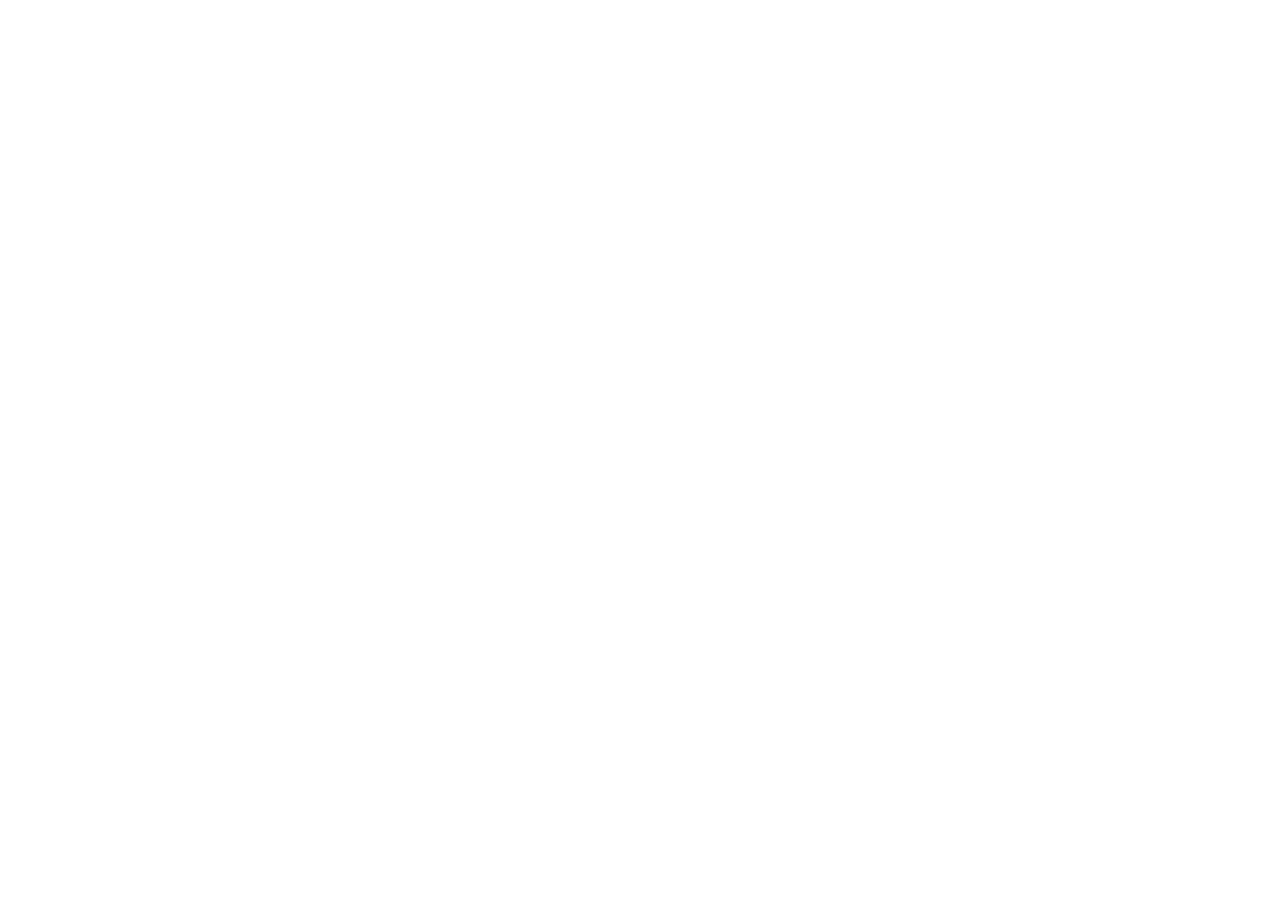
==== login.html @ 6a569959 "init project" ====
<!DOCTYPE html>
<html lang="en">
<head>
    <meta charset="UTF-8">
    <meta http-equiv="X-UA-Compatible" content="IE=edge">
    <meta name="viewport" content="width=device-width, initial-scale=1.0">
    <title>Document</title>
</head>
<body>
    
</body>
</html>
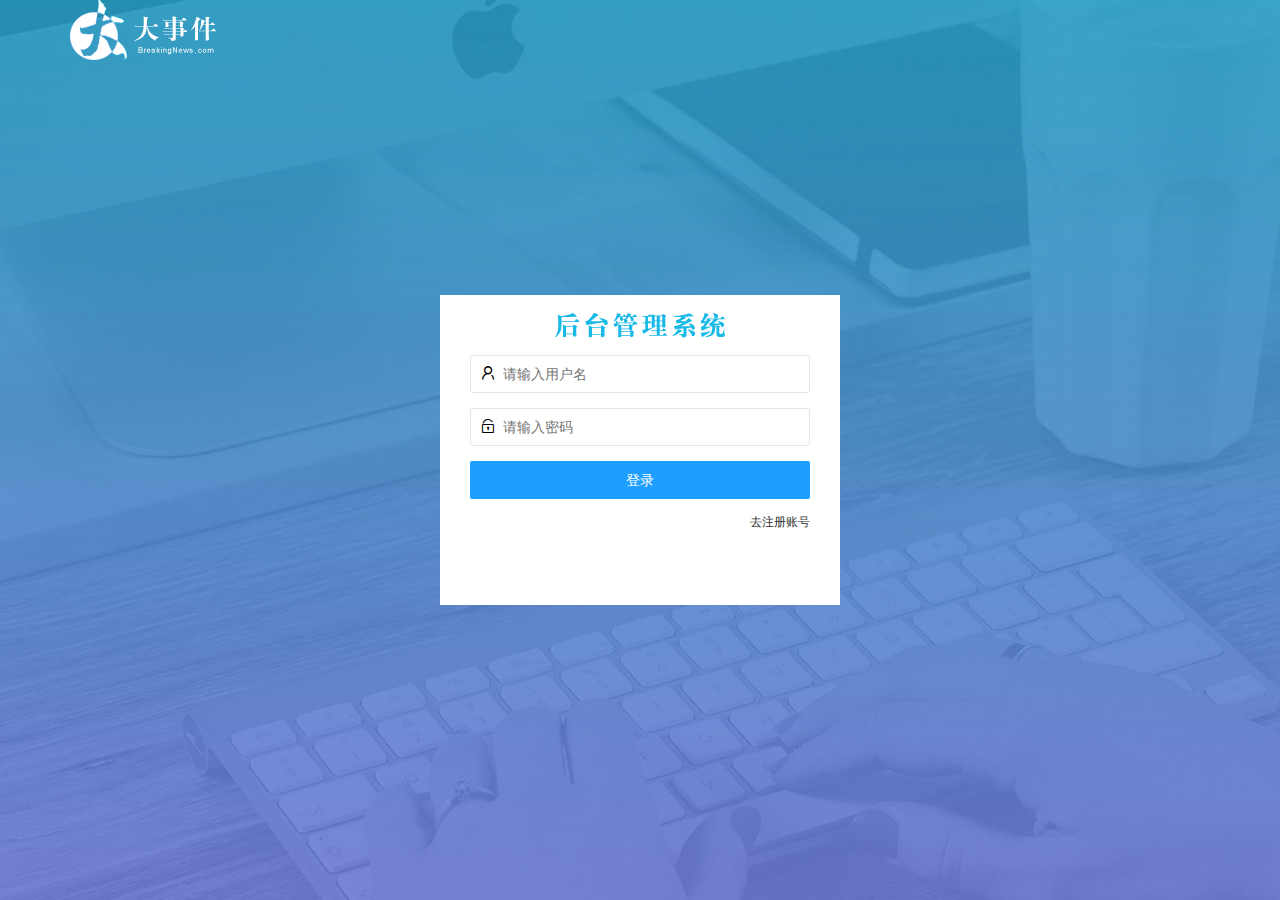
==== commit 4921463f: "完成了登录和注册功能的开发" ====
--- a/login.html
+++ b/login.html
@@ -1,12 +1,90 @@
 <!DOCTYPE html>
 <html lang="en">
+
 <head>
     <meta charset="UTF-8">
     <meta http-equiv="X-UA-Compatible" content="IE=edge">
     <meta name="viewport" content="width=device-width, initial-scale=1.0">
-    <title>Document</title>
+    <title>大事件-登录/注册</title>
+    <link rel="stylesheet" href="assets/css/login.css">
+    <!-- 导入layui样式 -->
+    <link rel="stylesheet" href="/assets/lib/layui/css/layui.css">
 </head>
+
 <body>
-    
+    <!-- 头部的logo区域 -->
+    <div class="layui-main">
+        <img src="/assets/images/logo.png" alt="" />
+    </div>
+    <!-- 登录注册区域 -->
+    <div class="loginAndRegBox">
+        <div class="title-box"></div>
+        <!-- 登录的div -->
+        <div class="login-box">
+            <!-- 登录的表单 -->
+            <form class="layui-form" id="from_login">
+                <!-- 用户名 -->
+                <div class="layui-form-item">
+                    <i class="layui-icon layui-icon-username"></i>
+                    <input type="text" name="username" required lay-verify="required" placeholder="请输入用户名"
+                        autocomplete="off" class="layui-input">
+                </div>
+                <!-- 用户密码 -->
+                <div class="layui-form-item">
+                    <i class="layui-icon layui-icon-password"></i>
+                    <input type="password" name="password" required lay-verify="required|pwd" placeholder="请输入密码"
+                        autocomplete="off" class="layui-input">
+                </div>
+                <!-- 登录按钮 -->
+                <div class="layui-form-item">
+                    <!-- 注意：表单提交按钮和普通的按钮的区别，就是lay-submit lay-filter属性 -->
+                    <button class="layui-btn layui-btn-fluid layui-btn-normal" lay-submit>登录</button>
+                </div>
+                <div class="layui-form-item links">
+                    <a href="javascript:;" id="link_reg">去注册账号</a>
+                </div>
+            </form>
+            
+        </div>
+        <!-- 注册的div -->
+        <div class="reg-box">
+            <!-- 注册的表单 -->
+            <form class="layui-form" id="from_reg">
+                <!-- 用户名 -->
+                <div class="layui-form-item">
+                    <i class="layui-icon layui-icon-username"></i>
+                    <input type="text" name="username" required lay-verify="required" placeholder="请输入用户名"
+                        autocomplete="off" class="layui-input">
+                </div>
+                <!-- 用户密码 -->
+                <div class="layui-form-item">
+                    <i class="layui-icon layui-icon-password"></i>
+                    <input type="password" name="password" required lay-verify="required|pwd" placeholder="请输入密码"
+                        autocomplete="off" class="layui-input">
+                </div>
+                <!-- 密码确认框 -->
+                <div class="layui-form-item">
+                    <i class="layui-icon layui-icon-password"></i>
+                    <input type="password" name="password" required lay-verify="required|pwd|repwd" placeholder="再次确认密码"
+                        autocomplete="off" class="layui-input">
+                </div>
+                <!-- 注册按钮 -->
+                <div class="layui-form-item">
+                    <!-- 注意：表单提交按钮和普通的按钮的区别，就是lay-submit lay-filter属性 -->
+                    <button class="layui-btn layui-btn-fluid layui-btn-normal" lay-submit>注册</button>
+                </div>
+                <div class="layui-form-item links">
+                    <a href="javascript:;" id="link_login">去登录</a>
+                </div>
+            </form>
+            
+        </div>
+
+    </div>
+    <script src="/assets/lib/layui/layui.all.js"></script>
+    <script src="/assets/lib/jquery.js"></script>
+    <script src="/assets/js/baseAPI.js"></script>
+    <script src="/assets/js/login.js"></script>
 </body>
+
 </html>--- a/assets/css/login.css
+++ b/assets/css/login.css
@@ -0,0 +1,45 @@
+html,body{
+    margin: 0;
+    padding: 0;
+    height: 100%;
+    width: 100%;
+    background: url('/assets/images/login_bg.jpg') no-repeat center;
+    background-size: cover;
+}
+.loginAndRegBox{
+    width: 400px;
+    height: 310px;
+    background-color: #fff;
+    position: absolute;
+    left: 50%;
+    top: 50%;
+    transform: translate(-50%,-50%);
+}
+.title-box{
+    height: 60px;
+    background: url(/assets/images/login_title.png) no-repeat center;
+}
+.reg-box{
+    display: none;
+}
+.layui-form{
+    padding: 0 30px;
+}
+.links{
+    display: flex;
+    justify-content: flex-end;
+}
+.links a{
+    font-size: 12px;
+}
+.layui-form-item{
+    position: relative;
+}
+.layui-icon{
+    position: absolute;
+    left: 10px;
+    top: 10px;
+}
+.layui-input{
+    padding-left: 32px !important;
+}--- a/assets/lib/layui/css/layui.css
+++ b/assets/lib/layui/css/layui.css
@@ -0,0 +1,2 @@
+/** layui-v2.5.5 MIT License By https://www.layui.com */
+ .layui-inline,img{display:inline-block;vertical-align:middle}h1,h2,h3,h4,h5,h6{font-weight:400}.layui-edge,.layui-header,.layui-inline,.layui-main{position:relative}.layui-body,.layui-edge,.layui-elip{overflow:hidden}.layui-btn,.layui-edge,.layui-inline,img{vertical-align:middle}.layui-btn,.layui-disabled,.layui-icon,.layui-unselect{-moz-user-select:none;-webkit-user-select:none;-ms-user-select:none}.layui-elip,.layui-form-checkbox span,.layui-form-pane .layui-form-label{text-overflow:ellipsis;white-space:nowrap}.layui-breadcrumb,.layui-tree-btnGroup{visibility:hidden}blockquote,body,button,dd,div,dl,dt,form,h1,h2,h3,h4,h5,h6,input,li,ol,p,pre,td,textarea,th,ul{margin:0;padding:0;-webkit-tap-highlight-color:rgba(0,0,0,0)}a:active,a:hover{outline:0}img{border:none}li{list-style:none}table{border-collapse:collapse;border-spacing:0}h4,h5,h6{font-size:100%}button,input,optgroup,option,select,textarea{font-family:inherit;font-size:inherit;font-style:inherit;font-weight:inherit;outline:0}pre{white-space:pre-wrap;white-space:-moz-pre-wrap;white-space:-pre-wrap;white-space:-o-pre-wrap;word-wrap:break-word}body{line-height:24px;font:14px Helvetica Neue,Helvetica,PingFang SC,Tahoma,Arial,sans-serif}hr{height:1px;margin:10px 0;border:0;clear:both}a{color:#333;text-decoration:none}a:hover{color:#777}a cite{font-style:normal;*cursor:pointer}.layui-border-box,.layui-border-box *{box-sizing:border-box}.layui-box,.layui-box *{box-sizing:content-box}.layui-clear{clear:both;*zoom:1}.layui-clear:after{content:'\20';clear:both;*zoom:1;display:block;height:0}.layui-inline{*display:inline;*zoom:1}.layui-edge{display:inline-block;width:0;height:0;border-width:6px;border-style:dashed;border-color:transparent}.layui-edge-top{top:-4px;border-bottom-color:#999;border-bottom-style:solid}.layui-edge-right{border-left-color:#999;border-left-style:solid}.layui-edge-bottom{top:2px;border-top-color:#999;border-top-style:solid}.layui-edge-left{border-right-color:#999;border-right-style:solid}.layui-disabled,.layui-disabled:hover{color:#d2d2d2!important;cursor:not-allowed!important}.layui-circle{border-radius:100%}.layui-show{display:block!important}.layui-hide{display:none!important}@font-face{font-family:layui-icon;src:url(../font/iconfont.eot?v=250);src:url(../font/iconfont.eot?v=250#iefix) format('embedded-opentype'),url(../font/iconfont.woff2?v=250) format('woff2'),url(../font/iconfont.woff?v=250) format('woff'),url(../font/iconfont.ttf?v=250) format('truetype'),url(../font/iconfont.svg?v=250#layui-icon) format('svg')}.layui-icon{font-family:layui-icon!important;font-size:16px;font-style:normal;-webkit-font-smoothing:antialiased;-moz-osx-font-smoothing:grayscale}.layui-icon-reply-fill:before{content:"\e611"}.layui-icon-set-fill:before{content:"\e614"}.layui-icon-menu-fill:before{content:"\e60f"}.layui-icon-search:before{content:"\e615"}.layui-icon-share:before{content:"\e641"}.layui-icon-set-sm:before{content:"\e620"}.layui-icon-engine:before{content:"\e628"}.layui-icon-close:before{content:"\1006"}.layui-icon-close-fill:before{content:"\1007"}.layui-icon-chart-screen:before{content:"\e629"}.layui-icon-star:before{content:"\e600"}.layui-icon-circle-dot:before{content:"\e617"}.layui-icon-chat:before{content:"\e606"}.layui-icon-release:before{content:"\e609"}.layui-icon-list:before{content:"\e60a"}.layui-icon-chart:before{content:"\e62c"}.layui-icon-ok-circle:before{content:"\1005"}.layui-icon-layim-theme:before{content:"\e61b"}.layui-icon-table:before{content:"\e62d"}.layui-icon-right:before{content:"\e602"}.layui-icon-left:before{content:"\e603"}.layui-icon-cart-simple:before{content:"\e698"}.layui-icon-face-cry:before{content:"\e69c"}.layui-icon-face-smile:before{content:"\e6af"}.layui-icon-survey:before{content:"\e6b2"}.layui-icon-tree:before{content:"\e62e"}.layui-icon-upload-circle:before{content:"\e62f"}.layui-icon-add-circle:before{content:"\e61f"}.layui-icon-download-circle:before{content:"\e601"}.layui-icon-templeate-1:before{content:"\e630"}.layui-icon-util:before{content:"\e631"}.layui-icon-face-surprised:before{content:"\e664"}.layui-icon-edit:before{content:"\e642"}.layui-icon-speaker:before{content:"\e645"}.layui-icon-down:before{content:"\e61a"}.layui-icon-file:before{content:"\e621"}.layui-icon-layouts:before{content:"\e632"}.layui-icon-rate-half:before{content:"\e6c9"}.layui-icon-add-circle-fine:before{content:"\e608"}.layui-icon-prev-circle:before{content:"\e633"}.layui-icon-read:before{content:"\e705"}.layui-icon-404:before{content:"\e61c"}.layui-icon-carousel:before{content:"\e634"}.layui-icon-help:before{content:"\e607"}.layui-icon-code-circle:before{content:"\e635"}.layui-icon-water:before{content:"\e636"}.layui-icon-username:before{content:"\e66f"}.layui-icon-find-fill:before{content:"\e670"}.layui-icon-about:before{content:"\e60b"}.layui-icon-location:before{content:"\e715"}.layui-icon-up:before{content:"\e619"}.layui-icon-pause:before{content:"\e651"}.layui-icon-date:before{content:"\e637"}.layui-icon-layim-uploadfile:before{content:"\e61d"}.layui-icon-delete:before{content:"\e640"}.layui-icon-play:before{content:"\e652"}.layui-icon-top:before{content:"\e604"}.layui-icon-friends:before{content:"\e612"}.layui-icon-refresh-3:before{content:"\e9aa"}.layui-icon-ok:before{content:"\e605"}.layui-icon-layer:before{content:"\e638"}.layui-icon-face-smile-fine:before{content:"\e60c"}.layui-icon-dollar:before{content:"\e659"}.layui-icon-group:before{content:"\e613"}.layui-icon-layim-download:before{content:"\e61e"}.layui-icon-picture-fine:before{content:"\e60d"}.layui-icon-link:before{content:"\e64c"}.layui-icon-diamond:before{content:"\e735"}.layui-icon-log:before{content:"\e60e"}.layui-icon-rate-solid:before{content:"\e67a"}.layui-icon-fonts-del:before{content:"\e64f"}.layui-icon-unlink:before{content:"\e64d"}.layui-icon-fonts-clear:before{content:"\e639"}.layui-icon-triangle-r:before{content:"\e623"}.layui-icon-circle:before{content:"\e63f"}.layui-icon-radio:before{content:"\e643"}.layui-icon-align-center:before{content:"\e647"}.layui-icon-align-right:before{content:"\e648"}.layui-icon-align-left:before{content:"\e649"}.layui-icon-loading-1:before{content:"\e63e"}.layui-icon-return:before{content:"\e65c"}.layui-icon-fonts-strong:before{content:"\e62b"}.layui-icon-upload:before{content:"\e67c"}.layui-icon-dialogue:before{content:"\e63a"}.layui-icon-video:before{content:"\e6ed"}.layui-icon-headset:before{content:"\e6fc"}.layui-icon-cellphone-fine:before{content:"\e63b"}.layui-icon-add-1:before{content:"\e654"}.layui-icon-face-smile-b:before{content:"\e650"}.layui-icon-fonts-html:before{content:"\e64b"}.layui-icon-form:before{content:"\e63c"}.layui-icon-cart:before{content:"\e657"}.layui-icon-camera-fill:before{content:"\e65d"}.layui-icon-tabs:before{content:"\e62a"}.layui-icon-fonts-code:before{content:"\e64e"}.layui-icon-fire:before{content:"\e756"}.layui-icon-set:before{content:"\e716"}.layui-icon-fonts-u:before{content:"\e646"}.layui-icon-triangle-d:before{content:"\e625"}.layui-icon-tips:before{content:"\e702"}.layui-icon-picture:before{content:"\e64a"}.layui-icon-more-vertical:before{content:"\e671"}.layui-icon-flag:before{content:"\e66c"}.layui-icon-loading:before{content:"\e63d"}.layui-icon-fonts-i:before{content:"\e644"}.layui-icon-refresh-1:before{content:"\e666"}.layui-icon-rmb:before{content:"\e65e"}.layui-icon-home:before{content:"\e68e"}.layui-icon-user:before{content:"\e770"}.layui-icon-notice:before{content:"\e667"}.layui-icon-login-weibo:before{content:"\e675"}.layui-icon-voice:before{content:"\e688"}.layui-icon-upload-drag:before{content:"\e681"}.layui-icon-login-qq:before{content:"\e676"}.layui-icon-snowflake:before{content:"\e6b1"}.layui-icon-file-b:before{content:"\e655"}.layui-icon-template:before{content:"\e663"}.layui-icon-auz:before{content:"\e672"}.layui-icon-console:before{content:"\e665"}.layui-icon-app:before{content:"\e653"}.layui-icon-prev:before{content:"\e65a"}.layui-icon-website:before{content:"\e7ae"}.layui-icon-next:before{content:"\e65b"}.layui-icon-component:before{content:"\e857"}.layui-icon-more:before{content:"\e65f"}.layui-icon-login-wechat:before{content:"\e677"}.layui-icon-shrink-right:before{content:"\e668"}.layui-icon-spread-left:before{content:"\e66b"}.layui-icon-camera:before{content:"\e660"}.layui-icon-note:before{content:"\e66e"}.layui-icon-refresh:before{content:"\e669"}.layui-icon-female:before{content:"\e661"}.layui-icon-male:before{content:"\e662"}.layui-icon-password:before{content:"\e673"}.layui-icon-senior:before{content:"\e674"}.layui-icon-theme:before{content:"\e66a"}.layui-icon-tread:before{content:"\e6c5"}.layui-icon-praise:before{content:"\e6c6"}.layui-icon-star-fill:before{content:"\e658"}.layui-icon-rate:before{content:"\e67b"}.layui-icon-template-1:before{content:"\e656"}.layui-icon-vercode:before{content:"\e679"}.layui-icon-cellphone:before{content:"\e678"}.layui-icon-screen-full:before{content:"\e622"}.layui-icon-screen-restore:before{content:"\e758"}.layui-icon-cols:before{content:"\e610"}.layui-icon-export:before{content:"\e67d"}.layui-icon-print:before{content:"\e66d"}.layui-icon-slider:before{content:"\e714"}.layui-icon-addition:before{content:"\e624"}.layui-icon-subtraction:before{content:"\e67e"}.layui-icon-service:before{content:"\e626"}.layui-icon-transfer:before{content:"\e691"}.layui-main{width:1140px;margin:0 auto}.layui-header{z-index:1000;height:60px}.layui-header a:hover{transition:all .5s;-webkit-transition:all .5s}.layui-side{position:fixed;left:0;top:0;bottom:0;z-index:999;width:200px;overflow-x:hidden}.layui-side-scroll{position:relative;width:220px;height:100%;overflow-x:hidden}.layui-body{position:absolute;left:200px;right:0;top:0;bottom:0;z-index:998;width:auto;overflow-y:auto;box-sizing:border-box}.layui-layout-body{overflow:hidden}.layui-layout-admin .layui-header{background-color:#23262E}.layui-layout-admin .layui-side{top:60px;width:200px;overflow-x:hidden}.layui-layout-admin .layui-body{position:fixed;top:60px;bottom:44px}.layui-layout-admin .layui-main{width:auto;margin:0 15px}.layui-layout-admin .layui-footer{position:fixed;left:200px;right:0;bottom:0;height:44px;line-height:44px;padding:0 15px;background-color:#eee}.layui-layout-admin .layui-logo{position:absolute;left:0;top:0;width:200px;height:100%;line-height:60px;text-align:center;color:#009688;font-size:16px}.layui-layout-admin .layui-header .layui-nav{background:0 0}.layui-layout-left{position:absolute!important;left:200px;top:0}.layui-layout-right{position:absolute!important;right:0;top:0}.layui-container{position:relative;margin:0 auto;padding:0 15px;box-sizing:border-box}.layui-fluid{position:relative;margin:0 auto;padding:0 15px}.layui-row:after,.layui-row:before{content:'';display:block;clear:both}.layui-col-lg1,.layui-col-lg10,.layui-col-lg11,.layui-col-lg12,.layui-col-lg2,.layui-col-lg3,.layui-col-lg4,.layui-col-lg5,.layui-col-lg6,.layui-col-lg7,.layui-col-lg8,.layui-col-lg9,.layui-col-md1,.layui-col-md10,.layui-col-md11,.layui-col-md12,.layui-col-md2,.layui-col-md3,.layui-col-md4,.layui-col-md5,.layui-col-md6,.layui-col-md7,.layui-col-md8,.layui-col-md9,.layui-col-sm1,.layui-col-sm10,.layui-col-sm11,.layui-col-sm12,.layui-col-sm2,.layui-col-sm3,.layui-col-sm4,.layui-col-sm5,.layui-col-sm6,.layui-col-sm7,.layui-col-sm8,.layui-col-sm9,.layui-col-xs1,.layui-col-xs10,.layui-col-xs11,.layui-col-xs12,.layui-col-xs2,.layui-col-xs3,.layui-col-xs4,.layui-col-xs5,.layui-col-xs6,.layui-col-xs7,.layui-col-xs8,.layui-col-xs9{position:relative;display:block;box-sizing:border-box}.layui-col-xs1,.layui-col-xs10,.layui-col-xs11,.layui-col-xs12,.layui-col-xs2,.layui-col-xs3,.layui-col-xs4,.layui-col-xs5,.layui-col-xs6,.layui-col-xs7,.layui-col-xs8,.layui-col-xs9{float:left}.layui-col-xs1{width:8.33333333%}.layui-col-xs2{width:16.66666667%}.layui-col-xs3{width:25%}.layui-col-xs4{width:33.33333333%}.layui-col-xs5{width:41.66666667%}.layui-col-xs6{width:50%}.layui-col-xs7{width:58.33333333%}.layui-col-xs8{width:66.66666667%}.layui-col-xs9{width:75%}.layui-col-xs10{width:83.33333333%}.layui-col-xs11{width:91.66666667%}.layui-col-xs12{width:100%}.layui-col-xs-offset1{margin-left:8.33333333%}.layui-col-xs-offset2{margin-left:16.66666667%}.layui-col-xs-offset3{margin-left:25%}.layui-col-xs-offset4{margin-left:33.33333333%}.layui-col-xs-offset5{margin-left:41.66666667%}.layui-col-xs-offset6{margin-left:50%}.layui-col-xs-offset7{margin-left:58.33333333%}.layui-col-xs-offset8{margin-left:66.66666667%}.layui-col-xs-offset9{margin-left:75%}.layui-col-xs-offset10{margin-left:83.33333333%}.layui-col-xs-offset11{margin-left:91.66666667%}.layui-col-xs-offset12{margin-left:100%}@media screen and (max-width:768px){.layui-hide-xs{display:none!important}.layui-show-xs-block{display:block!important}.layui-show-xs-inline{display:inline!important}.layui-show-xs-inline-block{display:inline-block!important}}@media screen and (min-width:768px){.layui-container{width:750px}.layui-hide-sm{display:none!important}.layui-show-sm-block{display:block!important}.layui-show-sm-inline{display:inline!important}.layui-show-sm-inline-block{display:inline-block!important}.layui-col-sm1,.layui-col-sm10,.layui-col-sm11,.layui-col-sm12,.layui-col-sm2,.layui-col-sm3,.layui-col-sm4,.layui-col-sm5,.layui-col-sm6,.layui-col-sm7,.layui-col-sm8,.layui-col-sm9{float:left}.layui-col-sm1{width:8.33333333%}.layui-col-sm2{width:16.66666667%}.layui-col-sm3{width:25%}.layui-col-sm4{width:33.33333333%}.layui-col-sm5{width:41.66666667%}.layui-col-sm6{width:50%}.layui-col-sm7{width:58.33333333%}.layui-col-sm8{width:66.66666667%}.layui-col-sm9{width:75%}.layui-col-sm10{width:83.33333333%}.layui-col-sm11{width:91.66666667%}.layui-col-sm12{width:100%}.layui-col-sm-offset1{margin-left:8.33333333%}.layui-col-sm-offset2{margin-left:16.66666667%}.layui-col-sm-offset3{margin-left:25%}.layui-col-sm-offset4{margin-left:33.33333333%}.layui-col-sm-offset5{margin-left:41.66666667%}.layui-col-sm-offset6{margin-left:50%}.layui-col-sm-offset7{margin-left:58.33333333%}.layui-col-sm-offset8{margin-left:66.66666667%}.layui-col-sm-offset9{margin-left:75%}.layui-col-sm-offset10{margin-left:83.33333333%}.layui-col-sm-offset11{margin-left:91.66666667%}.layui-col-sm-offset12{margin-left:100%}}@media screen and (min-width:992px){.layui-container{width:970px}.layui-hide-md{display:none!important}.layui-show-md-block{display:block!important}.layui-show-md-inline{display:inline!important}.layui-show-md-inline-block{display:inline-block!important}.layui-col-md1,.layui-col-md10,.layui-col-md11,.layui-col-md12,.layui-col-md2,.layui-col-md3,.layui-col-md4,.layui-col-md5,.layui-col-md6,.layui-col-md7,.layui-col-md8,.layui-col-md9{float:left}.layui-col-md1{width:8.33333333%}.layui-col-md2{width:16.66666667%}.layui-col-md3{width:25%}.layui-col-md4{width:33.33333333%}.layui-col-md5{width:41.66666667%}.layui-col-md6{width:50%}.layui-col-md7{width:58.33333333%}.layui-col-md8{width:66.66666667%}.layui-col-md9{width:75%}.layui-col-md10{width:83.33333333%}.layui-col-md11{width:91.66666667%}.layui-col-md12{width:100%}.layui-col-md-offset1{margin-left:8.33333333%}.layui-col-md-offset2{margin-left:16.66666667%}.layui-col-md-offset3{margin-left:25%}.layui-col-md-offset4{margin-left:33.33333333%}.layui-col-md-offset5{margin-left:41.66666667%}.layui-col-md-offset6{margin-left:50%}.layui-col-md-offset7{margin-left:58.33333333%}.layui-col-md-offset8{margin-left:66.66666667%}.layui-col-md-offset9{margin-left:75%}.layui-col-md-offset10{margin-left:83.33333333%}.layui-col-md-offset11{margin-left:91.66666667%}.layui-col-md-offset12{margin-left:100%}}@media screen and (min-width:1200px){.layui-container{width:1170px}.layui-hide-lg{display:none!important}.layui-show-lg-block{display:block!important}.layui-show-lg-inline{display:inline!important}.layui-show-lg-inline-block{display:inline-block!important}.layui-col-lg1,.layui-col-lg10,.layui-col-lg11,.layui-col-lg12,.layui-col-lg2,.layui-col-lg3,.layui-col-lg4,.layui-col-lg5,.layui-col-lg6,.layui-col-lg7,.layui-col-lg8,.layui-col-lg9{float:left}.layui-col-lg1{width:8.33333333%}.layui-col-lg2{width:16.66666667%}.layui-col-lg3{width:25%}.layui-col-lg4{width:33.33333333%}.layui-col-lg5{width:41.66666667%}.layui-col-lg6{width:50%}.layui-col-lg7{width:58.33333333%}.layui-col-lg8{width:66.66666667%}.layui-col-lg9{width:75%}.layui-col-lg10{width:83.33333333%}.layui-col-lg11{width:91.66666667%}.layui-col-lg12{width:100%}.layui-col-lg-offset1{margin-left:8.33333333%}.layui-col-lg-offset2{margin-left:16.66666667%}.layui-col-lg-offset3{margin-left:25%}.layui-col-lg-offset4{margin-left:33.33333333%}.layui-col-lg-offset5{margin-left:41.66666667%}.layui-col-lg-offset6{margin-left:50%}.layui-col-lg-offset7{margin-left:58.33333333%}.layui-col-lg-offset8{margin-left:66.66666667%}.layui-col-lg-offset9{margin-left:75%}.layui-col-lg-offset10{margin-left:83.33333333%}.layui-col-lg-offset11{margin-left:91.66666667%}.layui-col-lg-offset12{margin-left:100%}}.layui-col-space1{margin:-.5px}.layui-col-space1>*{padding:.5px}.layui-col-space3{margin:-1.5px}.layui-col-space3>*{padding:1.5px}.layui-col-space5{margin:-2.5px}.layui-col-space5>*{padding:2.5px}.layui-col-space8{margin:-3.5px}.layui-col-space8>*{padding:3.5px}.layui-col-space10{margin:-5px}.layui-col-space10>*{padding:5px}.layui-col-space12{margin:-6px}.layui-col-space12>*{padding:6px}.layui-col-space15{margin:-7.5px}.layui-col-space15>*{padding:7.5px}.layui-col-space18{margin:-9px}.layui-col-space18>*{padding:9px}.layui-col-space20{margin:-10px}.layui-col-space20>*{padding:10px}.layui-col-space22{margin:-11px}.layui-col-space22>*{padding:11px}.layui-col-space25{margin:-12.5px}.layui-col-space25>*{padding:12.5px}.layui-col-space30{margin:-15px}.layui-col-space30>*{padding:15px}.layui-btn,.layui-input,.layui-select,.layui-textarea,.layui-upload-button{outline:0;-webkit-appearance:none;transition:all .3s;-webkit-transition:all .3s;box-sizing:border-box}.layui-elem-quote{margin-bottom:10px;padding:15px;line-height:22px;border-left:5px solid #009688;border-radius:0 2px 2px 0;background-color:#f2f2f2}.layui-quote-nm{border-style:solid;border-width:1px 1px 1px 5px;background:0 0}.layui-elem-field{margin-bottom:10px;padding:0;border-width:1px;border-style:solid}.layui-elem-field legend{margin-left:20px;padding:0 10px;font-size:20px;font-weight:300}.layui-field-title{margin:10px 0 20px;border-width:1px 0 0}.layui-field-box{padding:10px 15px}.layui-field-title .layui-field-box{padding:10px 0}.layui-progress{position:relative;height:6px;border-radius:20px;background-color:#e2e2e2}.layui-progress-bar{position:absolute;left:0;top:0;width:0;max-width:100%;height:6px;border-radius:20px;text-align:right;background-color:#5FB878;transition:all .3s;-webkit-transition:all .3s}.layui-progress-big,.layui-progress-big .layui-progress-bar{height:18px;line-height:18px}.layui-progress-text{position:relative;top:-20px;line-height:18px;font-size:12px;color:#666}.layui-progress-big .layui-progress-text{position:static;padding:0 10px;color:#fff}.layui-collapse{border-width:1px;border-style:solid;border-radius:2px}.layui-colla-content,.layui-colla-item{border-top-width:1px;border-top-style:solid}.layui-colla-item:first-child{border-top:none}.layui-colla-title{position:relative;height:42px;line-height:42px;padding:0 15px 0 35px;color:#333;background-color:#f2f2f2;cursor:pointer;font-size:14px;overflow:hidden}.layui-colla-content{display:none;padding:10px 15px;line-height:22px;color:#666}.layui-colla-icon{position:absolute;left:15px;top:0;font-size:14px}.layui-card{margin-bottom:15px;border-radius:2px;background-color:#fff;box-shadow:0 1px 2px 0 rgba(0,0,0,.05)}.layui-card:last-child{margin-bottom:0}.layui-card-header{position:relative;height:42px;line-height:42px;padding:0 15px;border-bottom:1px solid #f6f6f6;color:#333;border-radius:2px 2px 0 0;font-size:14px}.layui-bg-black,.layui-bg-blue,.layui-bg-cyan,.layui-bg-green,.layui-bg-orange,.layui-bg-red{color:#fff!important}.layui-card-body{position:relative;padding:10px 15px;line-height:24px}.layui-card-body[pad15]{padding:15px}.layui-card-body[pad20]{padding:20px}.layui-card-body .layui-table{margin:5px 0}.layui-card .layui-tab{margin:0}.layui-panel-window{position:relative;padding:15px;border-radius:0;border-top:5px solid #E6E6E6;background-color:#fff}.layui-auxiliar-moving{position:fixed;left:0;right:0;top:0;bottom:0;width:100%;height:100%;background:0 0;z-index:9999999999}.layui-form-label,.layui-form-mid,.layui-form-select,.layui-input-block,.layui-input-inline,.layui-textarea{position:relative}.layui-bg-red{background-color:#FF5722!important}.layui-bg-orange{background-color:#FFB800!important}.layui-bg-green{background-color:#009688!important}.layui-bg-cyan{background-color:#2F4056!important}.layui-bg-blue{background-color:#1E9FFF!important}.layui-bg-black{background-color:#393D49!important}.layui-bg-gray{background-color:#eee!important;color:#666!important}.layui-badge-rim,.layui-colla-content,.layui-colla-item,.layui-collapse,.layui-elem-field,.layui-form-pane .layui-form-item[pane],.layui-form-pane .layui-form-label,.layui-input,.layui-layedit,.layui-layedit-tool,.layui-quote-nm,.layui-select,.layui-tab-bar,.layui-tab-card,.layui-tab-title,.layui-tab-title .layui-this:after,.layui-textarea{border-color:#e6e6e6}.layui-timeline-item:before,hr{background-color:#e6e6e6}.layui-text{line-height:22px;font-size:14px;color:#666}.layui-text h1,.layui-text h2,.layui-text h3{font-weight:500;color:#333}.layui-text h1{font-size:30px}.layui-text h2{font-size:24px}.layui-text h3{font-size:18px}.layui-text a:not(.layui-btn){color:#01AAED}.layui-text a:not(.layui-btn):hover{text-decoration:underline}.layui-text ul{padding:5px 0 5px 15px}.layui-text ul li{margin-top:5px;list-style-type:disc}.layui-text em,.layui-word-aux{color:#999!important;padding:0 5px!important}.layui-btn{display:inline-block;height:38px;line-height:38px;padding:0 18px;background-color:#009688;color:#fff;white-space:nowrap;text-align:center;font-size:14px;border:none;border-radius:2px;cursor:pointer}.layui-btn:hover{opacity:.8;filter:alpha(opacity=80);color:#fff}.layui-btn:active{opacity:1;filter:alpha(opacity=100)}.layui-btn+.layui-btn{margin-left:10px}.layui-btn-container{font-size:0}.layui-btn-container .layui-btn{margin-right:10px;margin-bottom:10px}.layui-btn-container .layui-btn+.layui-btn{margin-left:0}.layui-table .layui-btn-container .layui-btn{margin-bottom:9px}.layui-btn-radius{border-radius:100px}.layui-btn .layui-icon{margin-right:3px;font-size:18px;vertical-align:bottom;vertical-align:middle\9}.layui-btn-primary{border:1px solid #C9C9C9;background-color:#fff;color:#555}.layui-btn-primary:hover{border-color:#009688;color:#333}.layui-btn-normal{background-color:#1E9FFF}.layui-btn-warm{background-color:#FFB800}.layui-btn-danger{background-color:#FF5722}.layui-btn-checked{background-color:#5FB878}.layui-btn-disabled,.layui-btn-disabled:active,.layui-btn-disabled:hover{border:1px solid #e6e6e6;background-color:#FBFBFB;color:#C9C9C9;cursor:not-allowed;opacity:1}.layui-btn-lg{height:44px;line-height:44px;padding:0 25px;font-size:16px}.layui-btn-sm{height:30px;line-height:30px;padding:0 10px;font-size:12px}.layui-btn-sm i{font-size:16px!important}.layui-btn-xs{height:22px;line-height:22px;padding:0 5px;font-size:12px}.layui-btn-xs i{font-size:14px!important}.layui-btn-group{display:inline-block;vertical-align:middle;font-size:0}.layui-btn-group .layui-btn{margin-left:0!important;margin-right:0!important;border-left:1px solid rgba(255,255,255,.5);border-radius:0}.layui-btn-group .layui-btn-primary{border-left:none}.layui-btn-group .layui-btn-primary:hover{border-color:#C9C9C9;color:#009688}.layui-btn-group .layui-btn:first-child{border-left:none;border-radius:2px 0 0 2px}.layui-btn-group .layui-btn-primary:first-child{border-left:1px solid #c9c9c9}.layui-btn-group .layui-btn:last-child{border-radius:0 2px 2px 0}.layui-btn-group .layui-btn+.layui-btn{margin-left:0}.layui-btn-group+.layui-btn-group{margin-left:10px}.layui-btn-fluid{width:100%}.layui-input,.layui-select,.layui-textarea{height:38px;line-height:1.3;line-height:38px\9;border-width:1px;border-style:solid;background-color:#fff;border-radius:2px}.layui-input::-webkit-input-placeholder,.layui-select::-webkit-input-placeholder,.layui-textarea::-webkit-input-placeholder{line-height:1.3}.layui-input,.layui-textarea{display:block;width:100%;padding-left:10px}.layui-input:hover,.layui-textarea:hover{border-color:#D2D2D2!important}.layui-input:focus,.layui-textarea:focus{border-color:#C9C9C9!important}.layui-textarea{min-height:100px;height:auto;line-height:20px;padding:6px 10px;resize:vertical}.layui-select{padding:0 10px}.layui-form input[type=checkbox],.layui-form input[type=radio],.layui-form select{display:none}.layui-form [lay-ignore]{display:initial}.layui-form-item{margin-bottom:15px;clear:both;*zoom:1}.layui-form-item:after{content:'\20';clear:both;*zoom:1;display:block;height:0}.layui-form-label{float:left;display:block;padding:9px 15px;width:80px;font-weight:400;line-height:20px;text-align:right}.layui-form-label-col{display:block;float:none;padding:9px 0;line-height:20px;text-align:left}.layui-form-item .layui-inline{margin-bottom:5px;margin-right:10px}.layui-input-block{margin-left:110px;min-height:36px}.layui-input-inline{display:inline-block;vertical-align:middle}.layui-form-item .layui-input-inline{float:left;width:190px;margin-right:10px}.layui-form-text .layui-input-inline{width:auto}.layui-form-mid{float:left;display:block;padding:9px 0!important;line-height:20px;margin-right:10px}.layui-form-danger+.layui-form-select .layui-input,.layui-form-danger:focus{border-color:#FF5722!important}.layui-form-select .layui-input{padding-right:30px;cursor:pointer}.layui-form-select .layui-edge{position:absolute;right:10px;top:50%;margin-top:-3px;cursor:pointer;border-width:6px;border-top-color:#c2c2c2;border-top-style:solid;transition:all .3s;-webkit-transition:all .3s}.layui-form-select dl{display:none;position:absolute;left:0;top:42px;padding:5px 0;z-index:899;min-width:100%;border:1px solid #d2d2d2;max-height:300px;overflow-y:auto;background-color:#fff;border-radius:2px;box-shadow:0 2px 4px rgba(0,0,0,.12);box-sizing:border-box}.layui-form-select dl dd,.layui-form-select dl dt{padding:0 10px;line-height:36px;white-space:nowrap;overflow:hidden;text-overflow:ellipsis}.layui-form-select dl dt{font-size:12px;color:#999}.layui-form-select dl dd{cursor:pointer}.layui-form-select dl dd:hover{background-color:#f2f2f2;-webkit-transition:.5s all;transition:.5s all}.layui-form-select .layui-select-group dd{padding-left:20px}.layui-form-select dl dd.layui-select-tips{padding-left:10px!important;color:#999}.layui-form-select dl dd.layui-this{background-color:#5FB878;color:#fff}.layui-form-checkbox,.layui-form-select dl dd.layui-disabled{background-color:#fff}.layui-form-selected dl{display:block}.layui-form-checkbox,.layui-form-checkbox *,.layui-form-switch{display:inline-block;vertical-align:middle}.layui-form-selected .layui-edge{margin-top:-9px;-webkit-transform:rotate(180deg);transform:rotate(180deg);margin-top:-3px\9}:root .layui-form-selected .layui-edge{margin-top:-9px\0/IE9}.layui-form-selectup dl{top:auto;bottom:42px}.layui-select-none{margin:5px 0;text-align:center;color:#999}.layui-select-disabled .layui-disabled{border-color:#eee!important}.layui-select-disabled .layui-edge{border-top-color:#d2d2d2}.layui-form-checkbox{position:relative;height:30px;line-height:30px;margin-right:10px;padding-right:30px;cursor:pointer;font-size:0;-webkit-transition:.1s linear;transition:.1s linear;box-sizing:border-box}.layui-form-checkbox span{padding:0 10px;height:100%;font-size:14px;border-radius:2px 0 0 2px;background-color:#d2d2d2;color:#fff;overflow:hidden}.layui-form-checkbox:hover span{background-color:#c2c2c2}.layui-form-checkbox i{position:absolute;right:0;top:0;width:30px;height:28px;border:1px solid #d2d2d2;border-left:none;border-radius:0 2px 2px 0;color:#fff;font-size:20px;text-align:center}.layui-form-checkbox:hover i{border-color:#c2c2c2;color:#c2c2c2}.layui-form-checked,.layui-form-checked:hover{border-color:#5FB878}.layui-form-checked span,.layui-form-checked:hover span{background-color:#5FB878}.layui-form-checked i,.layui-form-checked:hover i{color:#5FB878}.layui-form-item .layui-form-checkbox{margin-top:4px}.layui-form-checkbox[lay-skin=primary]{height:auto!important;line-height:normal!important;min-width:18px;min-height:18px;border:none!important;margin-right:0;padding-left:28px;padding-right:0;background:0 0}.layui-form-checkbox[lay-skin=primary] span{padding-left:0;padding-right:15px;line-height:18px;background:0 0;color:#666}.layui-form-checkbox[lay-skin=primary] i{right:auto;left:0;width:16px;height:16px;line-height:16px;border:1px solid #d2d2d2;font-size:12px;border-radius:2px;background-color:#fff;-webkit-transition:.1s linear;transition:.1s linear}.layui-form-checkbox[lay-skin=primary]:hover i{border-color:#5FB878;color:#fff}.layui-form-checked[lay-skin=primary] i{border-color:#5FB878!important;background-color:#5FB878;color:#fff}.layui-checkbox-disbaled[lay-skin=primary] span{background:0 0!important;color:#c2c2c2}.layui-checkbox-disbaled[lay-skin=primary]:hover i{border-color:#d2d2d2}.layui-form-item .layui-form-checkbox[lay-skin=primary]{margin-top:10px}.layui-form-switch{position:relative;height:22px;line-height:22px;min-width:35px;padding:0 5px;margin-top:8px;border:1px solid #d2d2d2;border-radius:20px;cursor:pointer;background-color:#fff;-webkit-transition:.1s linear;transition:.1s linear}.layui-form-switch i{position:absolute;left:5px;top:3px;width:16px;height:16px;border-radius:20px;background-color:#d2d2d2;-webkit-transition:.1s linear;transition:.1s linear}.layui-form-switch em{position:relative;top:0;width:25px;margin-left:21px;padding:0!important;text-align:center!important;color:#999!important;font-style:normal!important;font-size:12px}.layui-form-onswitch{border-color:#5FB878;background-color:#5FB878}.layui-checkbox-disbaled,.layui-checkbox-disbaled i{border-color:#e2e2e2!important}.layui-form-onswitch i{left:100%;margin-left:-21px;background-color:#fff}.layui-form-onswitch em{margin-left:5px;margin-right:21px;color:#fff!important}.layui-checkbox-disbaled span{background-color:#e2e2e2!important}.layui-checkbox-disbaled:hover i{color:#fff!important}[lay-radio]{display:none}.layui-form-radio,.layui-form-radio *{display:inline-block;vertical-align:middle}.layui-form-radio{line-height:28px;margin:6px 10px 0 0;padding-right:10px;cursor:pointer;font-size:0}.layui-form-radio *{font-size:14px}.layui-form-radio>i{margin-right:8px;font-size:22px;color:#c2c2c2}.layui-form-radio>i:hover,.layui-form-radioed>i{color:#5FB878}.layui-radio-disbaled>i{color:#e2e2e2!important}.layui-form-pane .layui-form-label{width:110px;padding:8px 15px;height:38px;line-height:20px;border-width:1px;border-style:solid;border-radius:2px 0 0 2px;text-align:center;background-color:#FBFBFB;overflow:hidden;box-sizing:border-box}.layui-form-pane .layui-input-inline{margin-left:-1px}.layui-form-pane .layui-input-block{margin-left:110px;left:-1px}.layui-form-pane .layui-input{border-radius:0 2px 2px 0}.layui-form-pane .layui-form-text .layui-form-label{float:none;width:100%;border-radius:2px;box-sizing:border-box;text-align:left}.layui-form-pane .layui-form-text .layui-input-inline{display:block;margin:0;top:-1px;clear:both}.layui-form-pane .layui-form-text .layui-input-block{margin:0;left:0;top:-1px}.layui-form-pane .layui-form-text .layui-textarea{min-height:100px;border-radius:0 0 2px 2px}.layui-form-pane .layui-form-checkbox{margin:4px 0 4px 10px}.layui-form-pane .layui-form-radio,.layui-form-pane .layui-form-switch{margin-top:6px;margin-left:10px}.layui-form-pane .layui-form-item[pane]{position:relative;border-width:1px;border-style:solid}.layui-form-pane .layui-form-item[pane] .layui-form-label{position:absolute;left:0;top:0;height:100%;border-width:0 1px 0 0}.layui-form-pane .layui-form-item[pane] .layui-input-inline{margin-left:110px}@media screen and (max-width:450px){.layui-form-item .layui-form-label{text-overflow:ellipsis;overflow:hidden;white-space:nowrap}.layui-form-item .layui-inline{display:block;margin-right:0;margin-bottom:20px;clear:both}.layui-form-item .layui-inline:after{content:'\20';clear:both;display:block;height:0}.layui-form-item .layui-input-inline{display:block;float:none;left:-3px;width:auto;margin:0 0 10px 112px}.layui-form-item .layui-input-inline+.layui-form-mid{margin-left:110px;top:-5px;padding:0}.layui-form-item .layui-form-checkbox{margin-right:5px;margin-bottom:5px}}.layui-layedit{border-width:1px;border-style:solid;border-radius:2px}.layui-layedit-tool{padding:3px 5px;border-bottom-width:1px;border-bottom-style:solid;font-size:0}.layedit-tool-fixed{position:fixed;top:0;border-top:1px solid #e2e2e2}.layui-layedit-tool .layedit-tool-mid,.layui-layedit-tool .layui-icon{display:inline-block;vertical-align:middle;text-align:center;font-size:14px}.layui-layedit-tool .layui-icon{position:relative;width:32px;height:30px;line-height:30px;margin:3px 5px;color:#777;cursor:pointer;border-radius:2px}.layui-layedit-tool .layui-icon:hover{color:#393D49}.layui-layedit-tool .layui-icon:active{color:#000}.layui-layedit-tool .layedit-tool-active{background-color:#e2e2e2;color:#000}.layui-layedit-tool .layui-disabled,.layui-layedit-tool .layui-disabled:hover{color:#d2d2d2;cursor:not-allowed}.layui-layedit-tool .layedit-tool-mid{width:1px;height:18px;margin:0 10px;background-color:#d2d2d2}.layedit-tool-html{width:50px!important;font-size:30px!important}.layedit-tool-b,.layedit-tool-code,.layedit-tool-help{font-size:16px!important}.layedit-tool-d,.layedit-tool-face,.layedit-tool-image,.layedit-tool-unlink{font-size:18px!important}.layedit-tool-image input{position:absolute;font-size:0;left:0;top:0;width:100%;height:100%;opacity:.01;filter:Alpha(opacity=1);cursor:pointer}.layui-layedit-iframe iframe{display:block;width:100%}#LAY_layedit_code{overflow:hidden}.layui-laypage{display:inline-block;*display:inline;*zoom:1;vertical-align:middle;margin:10px 0;font-size:0}.layui-laypage>a:first-child,.layui-laypage>a:first-child em{border-radius:2px 0 0 2px}.layui-laypage>a:last-child,.layui-laypage>a:last-child em{border-radius:0 2px 2px 0}.layui-laypage>:first-child{margin-left:0!important}.layui-laypage>:last-child{margin-right:0!important}.layui-laypage a,.layui-laypage button,.layui-laypage input,.layui-laypage select,.layui-laypage span{border:1px solid #e2e2e2}.layui-laypage a,.layui-laypage span{display:inline-block;*display:inline;*zoom:1;vertical-align:middle;padding:0 15px;height:28px;line-height:28px;margin:0 -1px 5px 0;background-color:#fff;color:#333;font-size:12px}.layui-flow-more a *,.layui-laypage input,.layui-table-view select[lay-ignore]{display:inline-block}.layui-laypage a:hover{color:#009688}.layui-laypage em{font-style:normal}.layui-laypage .layui-laypage-spr{color:#999;font-weight:700}.layui-laypage a{text-decoration:none}.layui-laypage .layui-laypage-curr{position:relative}.layui-laypage .layui-laypage-curr em{position:relative;color:#fff}.layui-laypage .layui-laypage-curr .layui-laypage-em{position:absolute;left:-1px;top:-1px;padding:1px;width:100%;height:100%;background-color:#009688}.layui-laypage-em{border-radius:2px}.layui-laypage-next em,.layui-laypage-prev em{font-family:Sim sun;font-size:16px}.layui-laypage .layui-laypage-count,.layui-laypage .layui-laypage-limits,.layui-laypage .layui-laypage-refresh,.layui-laypage .layui-laypage-skip{margin-left:10px;margin-right:10px;padding:0;border:none}.layui-laypage .layui-laypage-limits,.layui-laypage .layui-laypage-refresh{vertical-align:top}.layui-laypage .layui-laypage-refresh i{font-size:18px;cursor:pointer}.layui-laypage select{height:22px;padding:3px;border-radius:2px;cursor:pointer}.layui-laypage .layui-laypage-skip{height:30px;line-height:30px;color:#999}.layui-laypage button,.layui-laypage input{height:30px;line-height:30px;border-radius:2px;vertical-align:top;background-color:#fff;box-sizing:border-box}.layui-laypage input{width:40px;margin:0 10px;padding:0 3px;text-align:center}.layui-laypage input:focus,.layui-laypage select:focus{border-color:#009688!important}.layui-laypage button{margin-left:10px;padding:0 10px;cursor:pointer}.layui-table,.layui-table-view{margin:10px 0}.layui-flow-more{margin:10px 0;text-align:center;color:#999;font-size:14px}.layui-flow-more a{height:32px;line-height:32px}.layui-flow-more a *{vertical-align:top}.layui-flow-more a cite{padding:0 20px;border-radius:3px;background-color:#eee;color:#333;font-style:normal}.layui-flow-more a cite:hover{opacity:.8}.layui-flow-more a i{font-size:30px;color:#737383}.layui-table{width:100%;background-color:#fff;color:#666}.layui-table tr{transition:all .3s;-webkit-transition:all .3s}.layui-table th{text-align:left;font-weight:400}.layui-table tbody tr:hover,.layui-table thead tr,.layui-table-click,.layui-table-header,.layui-table-hover,.layui-table-mend,.layui-table-patch,.layui-table-tool,.layui-table-total,.layui-table-total tr,.layui-table[lay-even] tr:nth-child(even){background-color:#f2f2f2}.layui-table td,.layui-table th,.layui-table-col-set,.layui-table-fixed-r,.layui-table-grid-down,.layui-table-header,.layui-table-page,.layui-table-tips-main,.layui-table-tool,.layui-table-total,.layui-table-view,.layui-table[lay-skin=line],.layui-table[lay-skin=row]{border-width:1px;border-style:solid;border-color:#e6e6e6}.layui-table td,.layui-table th{position:relative;padding:9px 15px;min-height:20px;line-height:20px;font-size:14px}.layui-table[lay-skin=line] td,.layui-table[lay-skin=line] th{border-width:0 0 1px}.layui-table[lay-skin=row] td,.layui-table[lay-skin=row] th{border-width:0 1px 0 0}.layui-table[lay-skin=nob] td,.layui-table[lay-skin=nob] th{border:none}.layui-table img{max-width:100px}.layui-table[lay-size=lg] td,.layui-table[lay-size=lg] th{padding:15px 30px}.layui-table-view .layui-table[lay-size=lg] .layui-table-cell{height:40px;line-height:40px}.layui-table[lay-size=sm] td,.layui-table[lay-size=sm] th{font-size:12px;padding:5px 10px}.layui-table-view .layui-table[lay-size=sm] .layui-table-cell{height:20px;line-height:20px}.layui-table[lay-data]{display:none}.layui-table-box{position:relative;overflow:hidden}.layui-table-view .layui-table{position:relative;width:auto;margin:0}.layui-table-view .layui-table[lay-skin=line]{border-width:0 1px 0 0}.layui-table-view .layui-table[lay-skin=row]{border-width:0 0 1px}.layui-table-view .layui-table td,.layui-table-view .layui-table th{padding:5px 0;border-top:none;border-left:none}.layui-table-view .layui-table th.layui-unselect .layui-table-cell span{cursor:pointer}.layui-table-view .layui-table td{cursor:default}.layui-table-view .layui-table td[data-edit=text]{cursor:text}.layui-table-view .layui-form-checkbox[lay-skin=primary] i{width:18px;height:18px}.layui-table-view .layui-form-radio{line-height:0;padding:0}.layui-table-view .layui-form-radio>i{margin:0;font-size:20px}.layui-table-init{position:absolute;left:0;top:0;width:100%;height:100%;text-align:center;z-index:110}.layui-table-init .layui-icon{position:absolute;left:50%;top:50%;margin:-15px 0 0 -15px;font-size:30px;color:#c2c2c2}.layui-table-header{border-width:0 0 1px;overflow:hidden}.layui-table-header .layui-table{margin-bottom:-1px}.layui-table-tool .layui-inline[lay-event]{position:relative;width:26px;height:26px;padding:5px;line-height:16px;margin-right:10px;text-align:center;color:#333;border:1px solid #ccc;cursor:pointer;-webkit-transition:.5s all;transition:.5s all}.layui-table-tool .layui-inline[lay-event]:hover{border:1px solid #999}.layui-table-tool-temp{padding-right:120px}.layui-table-tool-self{position:absolute;right:17px;top:10px}.layui-table-tool .layui-table-tool-self .layui-inline[lay-event]{margin:0 0 0 10px}.layui-table-tool-panel{position:absolute;top:29px;left:-1px;padding:5px 0;min-width:150px;min-height:40px;border:1px solid #d2d2d2;text-align:left;overflow-y:auto;background-color:#fff;box-shadow:0 2px 4px rgba(0,0,0,.12)}.layui-table-cell,.layui-table-tool-panel li{overflow:hidden;text-overflow:ellipsis;white-space:nowrap}.layui-table-tool-panel li{padding:0 10px;line-height:30px;-webkit-transition:.5s all;transition:.5s all}.layui-table-tool-panel li .layui-form-checkbox[lay-skin=primary]{width:100%;padding-left:28px}.layui-table-tool-panel li:hover{background-color:#f2f2f2}.layui-table-tool-panel li .layui-form-checkbox[lay-skin=primary] i{position:absolute;left:0;top:0}.layui-table-tool-panel li .layui-form-checkbox[lay-skin=primary] span{padding:0}.layui-table-tool .layui-table-tool-self .layui-table-tool-panel{left:auto;right:-1px}.layui-table-col-set{position:absolute;right:0;top:0;width:20px;height:100%;border-width:0 0 0 1px;background-color:#fff}.layui-table-sort{width:10px;height:20px;margin-left:5px;cursor:pointer!important}.layui-table-sort .layui-edge{position:absolute;left:5px;border-width:5px}.layui-table-sort .layui-table-sort-asc{top:3px;border-top:none;border-bottom-style:solid;border-bottom-color:#b2b2b2}.layui-table-sort .layui-table-sort-asc:hover{border-bottom-color:#666}.layui-table-sort .layui-table-sort-desc{bottom:5px;border-bottom:none;border-top-style:solid;border-top-color:#b2b2b2}.layui-table-sort .layui-table-sort-desc:hover{border-top-color:#666}.layui-table-sort[lay-sort=asc] .layui-table-sort-asc{border-bottom-color:#000}.layui-table-sort[lay-sort=desc] .layui-table-sort-desc{border-top-color:#000}.layui-table-cell{height:28px;line-height:28px;padding:0 15px;position:relative;box-sizing:border-box}.layui-table-cell .layui-form-checkbox[lay-skin=primary]{top:-1px;padding:0}.layui-table-cell .layui-table-link{color:#01AAED}.laytable-cell-checkbox,.laytable-cell-numbers,.laytable-cell-radio,.laytable-cell-space{padding:0;text-align:center}.layui-table-body{position:relative;overflow:auto;margin-right:-1px;margin-bottom:-1px}.layui-table-body .layui-none{line-height:26px;padding:15px;text-align:center;color:#999}.layui-table-fixed{position:absolute;left:0;top:0;z-index:101}.layui-table-fixed .layui-table-body{overflow:hidden}.layui-table-fixed-l{box-shadow:0 -1px 8px rgba(0,0,0,.08)}.layui-table-fixed-r{left:auto;right:-1px;border-width:0 0 0 1px;box-shadow:-1px 0 8px rgba(0,0,0,.08)}.layui-table-fixed-r .layui-table-header{position:relative;overflow:visible}.layui-table-mend{position:absolute;right:-49px;top:0;height:100%;width:50px}.layui-table-tool{position:relative;z-index:890;width:100%;min-height:50px;line-height:30px;padding:10px 15px;border-width:0 0 1px}.layui-table-tool .layui-btn-container{margin-bottom:-10px}.layui-table-page,.layui-table-total{border-width:1px 0 0;margin-bottom:-1px;overflow:hidden}.layui-table-page{position:relative;width:100%;padding:7px 7px 0;height:41px;font-size:12px;white-space:nowrap}.layui-table-page>div{height:26px}.layui-table-page .layui-laypage{margin:0}.layui-table-page .layui-laypage a,.layui-table-page .layui-laypage span{height:26px;line-height:26px;margin-bottom:10px;border:none;background:0 0}.layui-table-page .layui-laypage a,.layui-table-page .layui-laypage span.layui-laypage-curr{padding:0 12px}.layui-table-page .layui-laypage span{margin-left:0;padding:0}.layui-table-page .layui-laypage .layui-laypage-prev{margin-left:-7px!important}.layui-table-page .layui-laypage .layui-laypage-curr .layui-laypage-em{left:0;top:0;padding:0}.layui-table-page .layui-laypage button,.layui-table-page .layui-laypage input{height:26px;line-height:26px}.layui-table-page .layui-laypage input{width:40px}.layui-table-page .layui-laypage button{padding:0 10px}.layui-table-page select{height:18px}.layui-table-patch .layui-table-cell{padding:0;width:30px}.layui-table-edit{position:absolute;left:0;top:0;width:100%;height:100%;padding:0 14px 1px;border-radius:0;box-shadow:1px 1px 20px rgba(0,0,0,.15)}.layui-table-edit:focus{border-color:#5FB878!important}select.layui-table-edit{padding:0 0 0 10px;border-color:#C9C9C9}.layui-table-view .layui-form-checkbox,.layui-table-view .layui-form-radio,.layui-table-view .layui-form-switch{top:0;margin:0;box-sizing:content-box}.layui-table-view .layui-form-checkbox{top:-1px;height:26px;line-height:26px}.layui-table-view .layui-form-checkbox i{height:26px}.layui-table-grid .layui-table-cell{overflow:visible}.layui-table-grid-down{position:absolute;top:0;right:0;width:26px;height:100%;padding:5px 0;border-width:0 0 0 1px;text-align:center;background-color:#fff;color:#999;cursor:pointer}.layui-table-grid-down .layui-icon{position:absolute;top:50%;left:50%;margin:-8px 0 0 -8px}.layui-table-grid-down:hover{background-color:#fbfbfb}body .layui-table-tips .layui-layer-content{background:0 0;padding:0;box-shadow:0 1px 6px rgba(0,0,0,.12)}.layui-table-tips-main{margin:-44px 0 0 -1px;max-height:150px;padding:8px 15px;font-size:14px;overflow-y:scroll;background-color:#fff;color:#666}.layui-table-tips-c{position:absolute;right:-3px;top:-13px;width:20px;height:20px;padding:3px;cursor:pointer;background-color:#666;border-radius:50%;color:#fff}.layui-table-tips-c:hover{background-color:#777}.layui-table-tips-c:before{position:relative;right:-2px}.layui-upload-file{display:none!important;opacity:.01;filter:Alpha(opacity=1)}.layui-upload-drag,.layui-upload-form,.layui-upload-wrap{display:inline-block}.layui-upload-list{margin:10px 0}.layui-upload-choose{padding:0 10px;color:#999}.layui-upload-drag{position:relative;padding:30px;border:1px dashed #e2e2e2;background-color:#fff;text-align:center;cursor:pointer;color:#999}.layui-upload-drag .layui-icon{font-size:50px;color:#009688}.layui-upload-drag[lay-over]{border-color:#009688}.layui-upload-iframe{position:absolute;width:0;height:0;border:0;visibility:hidden}.layui-upload-wrap{position:relative;vertical-align:middle}.layui-upload-wrap .layui-upload-file{display:block!important;position:absolute;left:0;top:0;z-index:10;font-size:100px;width:100%;height:100%;opacity:.01;filter:Alpha(opacity=1);cursor:pointer}.layui-transfer-active,.layui-transfer-box{display:inline-block;vertical-align:middle}.layui-transfer-box,.layui-transfer-header,.layui-transfer-search{border-width:0;border-style:solid;border-color:#e6e6e6}.layui-transfer-box{position:relative;border-width:1px;width:200px;height:360px;border-radius:2px;background-color:#fff}.layui-transfer-box .layui-form-checkbox{width:100%;margin:0!important}.layui-transfer-header{height:38px;line-height:38px;padding:0 10px;border-bottom-width:1px}.layui-transfer-search{position:relative;padding:10px;border-bottom-width:1px}.layui-transfer-search .layui-input{height:32px;padding-left:30px;font-size:12px}.layui-transfer-search .layui-icon-search{position:absolute;left:20px;top:50%;margin-top:-8px;color:#666}.layui-transfer-active{margin:0 15px}.layui-transfer-active .layui-btn{display:block;margin:0;padding:0 15px;background-color:#5FB878;border-color:#5FB878;color:#fff}.layui-transfer-active .layui-btn-disabled{background-color:#FBFBFB;border-color:#e6e6e6;color:#C9C9C9}.layui-transfer-active .layui-btn:first-child{margin-bottom:15px}.layui-transfer-active .layui-btn .layui-icon{margin:0;font-size:14px!important}.layui-transfer-data{padding:5px 0;overflow:auto}.layui-transfer-data li{height:32px;line-height:32px;padding:0 10px}.layui-transfer-data li:hover{background-color:#f2f2f2;transition:.5s all}.layui-transfer-data .layui-none{padding:15px 10px;text-align:center;color:#999}.layui-nav{position:relative;padding:0 20px;background-color:#393D49;color:#fff;border-radius:2px;font-size:0;box-sizing:border-box}.layui-nav *{font-size:14px}.layui-nav .layui-nav-item{position:relative;display:inline-block;*display:inline;*zoom:1;vertical-align:middle;line-height:60px}.layui-nav .layui-nav-item a{display:block;padding:0 20px;color:#fff;color:rgba(255,255,255,.7);transition:all .3s;-webkit-transition:all .3s}.layui-nav .layui-this:after,.layui-nav-bar,.layui-nav-tree .layui-nav-itemed:after{position:absolute;left:0;top:0;width:0;height:5px;background-color:#5FB878;transition:all .2s;-webkit-transition:all .2s}.layui-nav-bar{z-index:1000}.layui-nav .layui-nav-item a:hover,.layui-nav .layui-this a{color:#fff}.layui-nav .layui-this:after{content:'';top:auto;bottom:0;width:100%}.layui-nav-img{width:30px;height:30px;margin-right:10px;border-radius:50%}.layui-nav .layui-nav-more{content:'';width:0;height:0;border-style:solid dashed dashed;border-color:#fff transparent transparent;overflow:hidden;cursor:pointer;transition:all .2s;-webkit-transition:all .2s;position:absolute;top:50%;right:3px;margin-top:-3px;border-width:6px;border-top-color:rgba(255,255,255,.7)}.layui-nav .layui-nav-mored,.layui-nav-itemed>a .layui-nav-more{margin-top:-9px;border-style:dashed dashed solid;border-color:transparent transparent #fff}.layui-nav-child{display:none;position:absolute;left:0;top:65px;min-width:100%;line-height:36px;padding:5px 0;box-shadow:0 2px 4px rgba(0,0,0,.12);border:1px solid #d2d2d2;background-color:#fff;z-index:100;border-radius:2px;white-space:nowrap}.layui-nav .layui-nav-child a{color:#333}.layui-nav .layui-nav-child a:hover{background-color:#f2f2f2;color:#000}.layui-nav-child dd{position:relative}.layui-nav .layui-nav-child dd.layui-this a,.layui-nav-child dd.layui-this{background-color:#5FB878;color:#fff}.layui-nav-child dd.layui-this:after{display:none}.layui-nav-tree{width:200px;padding:0}.layui-nav-tree .layui-nav-item{display:block;width:100%;line-height:45px}.layui-nav-tree .layui-nav-item a{position:relative;height:45px;line-height:45px;text-overflow:ellipsis;overflow:hidden;white-space:nowrap}.layui-nav-tree .layui-nav-item a:hover{background-color:#4E5465}.layui-nav-tree .layui-nav-bar{width:5px;height:0;background-color:#009688}.layui-nav-tree .layui-nav-child dd.layui-this,.layui-nav-tree .layui-nav-child dd.layui-this a,.layui-nav-tree .layui-this,.layui-nav-tree .layui-this>a,.layui-nav-tree .layui-this>a:hover{background-color:#009688;color:#fff}.layui-nav-tree .layui-this:after{display:none}.layui-nav-itemed>a,.layui-nav-tree .layui-nav-title a,.layui-nav-tree .layui-nav-title a:hover{color:#fff!important}.layui-nav-tree .layui-nav-child{position:relative;z-index:0;top:0;border:none;box-shadow:none}.layui-nav-tree .layui-nav-child a{height:40px;line-height:40px;color:#fff;color:rgba(255,255,255,.7)}.layui-nav-tree .layui-nav-child,.layui-nav-tree .layui-nav-child a:hover{background:0 0;color:#fff}.layui-nav-tree .layui-nav-more{right:10px}.layui-nav-itemed>.layui-nav-child{display:block;padding:0;background-color:rgba(0,0,0,.3)!important}.layui-nav-itemed>.layui-nav-child>.layui-this>.layui-nav-child{display:block}.layui-nav-side{position:fixed;top:0;bottom:0;left:0;overflow-x:hidden;z-index:999}.layui-bg-blue .layui-nav-bar,.layui-bg-blue .layui-nav-itemed:after,.layui-bg-blue .layui-this:after{background-color:#93D1FF}.layui-bg-blue .layui-nav-child dd.layui-this{background-color:#1E9FFF}.layui-bg-blue .layui-nav-itemed>a,.layui-nav-tree.layui-bg-blue .layui-nav-title a,.layui-nav-tree.layui-bg-blue .layui-nav-title a:hover{background-color:#007DDB!important}.layui-breadcrumb{font-size:0}.layui-breadcrumb>*{font-size:14px}.layui-breadcrumb a{color:#999!important}.layui-breadcrumb a:hover{color:#5FB878!important}.layui-breadcrumb a cite{color:#666;font-style:normal}.layui-breadcrumb span[lay-separator]{margin:0 10px;color:#999}.layui-tab{margin:10px 0;text-align:left!important}.layui-tab[overflow]>.layui-tab-title{overflow:hidden}.layui-tab-title{position:relative;left:0;height:40px;white-space:nowrap;font-size:0;border-bottom-width:1px;border-bottom-style:solid;transition:all .2s;-webkit-transition:all .2s}.layui-tab-title li{display:inline-block;*display:inline;*zoom:1;vertical-align:middle;font-size:14px;transition:all .2s;-webkit-transition:all .2s;position:relative;line-height:40px;min-width:65px;padding:0 15px;text-align:center;cursor:pointer}.layui-tab-title li a{display:block}.layui-tab-title .layui-this{color:#000}.layui-tab-title .layui-this:after{position:absolute;left:0;top:0;content:'';width:100%;height:41px;border-width:1px;border-style:solid;border-bottom-color:#fff;border-radius:2px 2px 0 0;box-sizing:border-box;pointer-events:none}.layui-tab-bar{position:absolute;right:0;top:0;z-index:10;width:30px;height:39px;line-height:39px;border-width:1px;border-style:solid;border-radius:2px;text-align:center;background-color:#fff;cursor:pointer}.layui-tab-bar .layui-icon{position:relative;display:inline-block;top:3px;transition:all .3s;-webkit-transition:all .3s}.layui-tab-item{display:none}.layui-tab-more{padding-right:30px;height:auto!important;white-space:normal!important}.layui-tab-more li.layui-this:after{border-bottom-color:#e2e2e2;border-radius:2px}.layui-tab-more .layui-tab-bar .layui-icon{top:-2px;top:3px\9;-webkit-transform:rotate(180deg);transform:rotate(180deg)}:root .layui-tab-more .layui-tab-bar .layui-icon{top:-2px\0/IE9}.layui-tab-content{padding:10px}.layui-tab-title li .layui-tab-close{position:relative;display:inline-block;width:18px;height:18px;line-height:20px;margin-left:8px;top:1px;text-align:center;font-size:14px;color:#c2c2c2;transition:all .2s;-webkit-transition:all .2s}.layui-tab-title li .layui-tab-close:hover{border-radius:2px;background-color:#FF5722;color:#fff}.layui-tab-brief>.layui-tab-title .layui-this{color:#009688}.layui-tab-brief>.layui-tab-more li.layui-this:after,.layui-tab-brief>.layui-tab-title .layui-this:after{border:none;border-radius:0;border-bottom:2px solid #5FB878}.layui-tab-brief[overflow]>.layui-tab-title .layui-this:after{top:-1px}.layui-tab-card{border-width:1px;border-style:solid;border-radius:2px;box-shadow:0 2px 5px 0 rgba(0,0,0,.1)}.layui-tab-card>.layui-tab-title{background-color:#f2f2f2}.layui-tab-card>.layui-tab-title li{margin-right:-1px;margin-left:-1px}.layui-tab-card>.layui-tab-title .layui-this{background-color:#fff}.layui-tab-card>.layui-tab-title .layui-this:after{border-top:none;border-width:1px;border-bottom-color:#fff}.layui-tab-card>.layui-tab-title .layui-tab-bar{height:40px;line-height:40px;border-radius:0;border-top:none;border-right:none}.layui-tab-card>.layui-tab-more .layui-this{background:0 0;color:#5FB878}.layui-tab-card>.layui-tab-more .layui-this:after{border:none}.layui-timeline{padding-left:5px}.layui-timeline-item{position:relative;padding-bottom:20px}.layui-timeline-axis{position:absolute;left:-5px;top:0;z-index:10;width:20px;height:20px;line-height:20px;background-color:#fff;color:#5FB878;border-radius:50%;text-align:center;cursor:pointer}.layui-timeline-axis:hover{color:#FF5722}.layui-timeline-item:before{content:'';position:absolute;left:5px;top:0;z-index:0;width:1px;height:100%}.layui-timeline-item:last-child:before{display:none}.layui-timeline-item:first-child:before{display:block}.layui-timeline-content{padding-left:25px}.layui-timeline-title{position:relative;margin-bottom:10px}.layui-badge,.layui-badge-dot,.layui-badge-rim{position:relative;display:inline-block;padding:0 6px;font-size:12px;text-align:center;background-color:#FF5722;color:#fff;border-radius:2px}.layui-badge{height:18px;line-height:18px}.layui-badge-dot{width:8px;height:8px;padding:0;border-radius:50%}.layui-badge-rim{height:18px;line-height:18px;border-width:1px;border-style:solid;background-color:#fff;color:#666}.layui-btn .layui-badge,.layui-btn .layui-badge-dot{margin-left:5px}.layui-nav .layui-badge,.layui-nav .layui-badge-dot{position:absolute;top:50%;margin:-8px 6px 0}.layui-tab-title .layui-badge,.layui-tab-title .layui-badge-dot{left:5px;top:-2px}.layui-carousel{position:relative;left:0;top:0;background-color:#f8f8f8}.layui-carousel>[carousel-item]{position:relative;width:100%;height:100%;overflow:hidden}.layui-carousel>[carousel-item]:before{position:absolute;content:'\e63d';left:50%;top:50%;width:100px;line-height:20px;margin:-10px 0 0 -50px;text-align:center;color:#c2c2c2;font-family:layui-icon!important;font-size:30px;font-style:normal;-webkit-font-smoothing:antialiased;-moz-osx-font-smoothing:grayscale}.layui-carousel>[carousel-item]>*{display:none;position:absolute;left:0;top:0;width:100%;height:100%;background-color:#f8f8f8;transition-duration:.3s;-webkit-transition-duration:.3s}.layui-carousel-updown>*{-webkit-transition:.3s ease-in-out up;transition:.3s ease-in-out up}.layui-carousel-arrow{display:none\9;opacity:0;position:absolute;left:10px;top:50%;margin-top:-18px;width:36px;height:36px;line-height:36px;text-align:center;font-size:20px;border:0;border-radius:50%;background-color:rgba(0,0,0,.2);color:#fff;-webkit-transition-duration:.3s;transition-duration:.3s;cursor:pointer}.layui-carousel-arrow[lay-type=add]{left:auto!important;right:10px}.layui-carousel:hover .layui-carousel-arrow[lay-type=add],.layui-carousel[lay-arrow=always] .layui-carousel-arrow[lay-type=add]{right:20px}.layui-carousel[lay-arrow=always] .layui-carousel-arrow{opacity:1;left:20px}.layui-carousel[lay-arrow=none] .layui-carousel-arrow{display:none}.layui-carousel-arrow:hover,.layui-carousel-ind ul:hover{background-color:rgba(0,0,0,.35)}.layui-carousel:hover .layui-carousel-arrow{display:block\9;opacity:1;left:20px}.layui-carousel-ind{position:relative;top:-35px;width:100%;line-height:0!important;text-align:center;font-size:0}.layui-carousel[lay-indicator=outside]{margin-bottom:30px}.layui-carousel[lay-indicator=outside] .layui-carousel-ind{top:10px}.layui-carousel[lay-indicator=outside] .layui-carousel-ind ul{background-color:rgba(0,0,0,.5)}.layui-carousel[lay-indicator=none] .layui-carousel-ind{display:none}.layui-carousel-ind ul{display:inline-block;padding:5px;background-color:rgba(0,0,0,.2);border-radius:10px;-webkit-transition-duration:.3s;transition-duration:.3s}.layui-carousel-ind li{display:inline-block;width:10px;height:10px;margin:0 3px;font-size:14px;background-color:#e2e2e2;background-color:rgba(255,255,255,.5);border-radius:50%;cursor:pointer;-webkit-transition-duration:.3s;transition-duration:.3s}.layui-carousel-ind li:hover{background-color:rgba(255,255,255,.7)}.layui-carousel-ind li.layui-this{background-color:#fff}.layui-carousel>[carousel-item]>.layui-carousel-next,.layui-carousel>[carousel-item]>.layui-carousel-prev,.layui-carousel>[carousel-item]>.layui-this{display:block}.layui-carousel>[carousel-item]>.layui-this{left:0}.layui-carousel>[carousel-item]>.layui-carousel-prev{left:-100%}.layui-carousel>[carousel-item]>.layui-carousel-next{left:100%}.layui-carousel>[carousel-item]>.layui-carousel-next.layui-carousel-left,.layui-carousel>[carousel-item]>.layui-carousel-prev.layui-carousel-right{left:0}.layui-carousel>[carousel-item]>.layui-this.layui-carousel-left{left:-100%}.layui-carousel>[carousel-item]>.layui-this.layui-carousel-right{left:100%}.layui-carousel[lay-anim=updown] .layui-carousel-arrow{left:50%!important;top:20px;margin:0 0 0 -18px}.layui-carousel[lay-anim=updown]>[carousel-item]>*,.layui-carousel[lay-anim=fade]>[carousel-item]>*{left:0!important}.layui-carousel[lay-anim=updown] .layui-carousel-arrow[lay-type=add]{top:auto!important;bottom:20px}.layui-carousel[lay-anim=updown] .layui-carousel-ind{position:absolute;top:50%;right:20px;width:auto;height:auto}.layui-carousel[lay-anim=updown] .layui-carousel-ind ul{padding:3px 5px}.layui-carousel[lay-anim=updown] .layui-carousel-ind li{display:block;margin:6px 0}.layui-carousel[lay-anim=updown]>[carousel-item]>.layui-this{top:0}.layui-carousel[lay-anim=updown]>[carousel-item]>.layui-carousel-prev{top:-100%}.layui-carousel[lay-anim=updown]>[carousel-item]>.layui-carousel-next{top:100%}.layui-carousel[lay-anim=updown]>[carousel-item]>.layui-carousel-next.layui-carousel-left,.layui-carousel[lay-anim=updown]>[carousel-item]>.layui-carousel-prev.layui-carousel-right{top:0}.layui-carousel[lay-anim=updown]>[carousel-item]>.layui-this.layui-carousel-left{top:-100%}.layui-carousel[lay-anim=updown]>[carousel-item]>.layui-this.layui-carousel-right{top:100%}.layui-carousel[lay-anim=fade]>[carousel-item]>.layui-carousel-next,.layui-carousel[lay-anim=fade]>[carousel-item]>.layui-carousel-prev{opacity:0}.layui-carousel[lay-anim=fade]>[carousel-item]>.layui-carousel-next.layui-carousel-left,.layui-carousel[lay-anim=fade]>[carousel-item]>.layui-carousel-prev.layui-carousel-right{opacity:1}.layui-carousel[lay-anim=fade]>[carousel-item]>.layui-this.layui-carousel-left,.layui-carousel[lay-anim=fade]>[carousel-item]>.layui-this.layui-carousel-right{opacity:0}.layui-fixbar{position:fixed;right:15px;bottom:15px;z-index:999999}.layui-fixbar li{width:50px;height:50px;line-height:50px;margin-bottom:1px;text-align:center;cursor:pointer;font-size:30px;background-color:#9F9F9F;color:#fff;border-radius:2px;opacity:.95}.layui-fixbar li:hover{opacity:.85}.layui-fixbar li:active{opacity:1}.layui-fixbar .layui-fixbar-top{display:none;font-size:40px}body .layui-util-face{border:none;background:0 0}body .layui-util-face .layui-layer-content{padding:0;background-color:#fff;color:#666;box-shadow:none}.layui-util-face .layui-layer-TipsG{display:none}.layui-util-face ul{position:relative;width:372px;padding:10px;border:1px solid #D9D9D9;background-color:#fff;box-shadow:0 0 20px rgba(0,0,0,.2)}.layui-util-face ul li{cursor:pointer;float:left;border:1px solid #e8e8e8;height:22px;width:26px;overflow:hidden;margin:-1px 0 0 -1px;padding:4px 2px;text-align:center}.layui-util-face ul li:hover{position:relative;z-index:2;border:1px solid #eb7350;background:#fff9ec}.layui-code{position:relative;margin:10px 0;padding:15px;line-height:20px;border:1px solid #ddd;border-left-width:6px;background-color:#F2F2F2;color:#333;font-family:Courier New;font-size:12px}.layui-rate,.layui-rate *{display:inline-block;vertical-align:middle}.layui-rate{padding:10px 5px 10px 0;font-size:0}.layui-rate li i.layui-icon{font-size:20px;color:#FFB800;margin-right:5px;transition:all .3s;-webkit-transition:all .3s}.layui-rate li i:hover{cursor:pointer;transform:scale(1.12);-webkit-transform:scale(1.12)}.layui-rate[readonly] li i:hover{cursor:default;transform:scale(1)}.layui-colorpicker{width:26px;height:26px;border:1px solid #e6e6e6;padding:5px;border-radius:2px;line-height:24px;display:inline-block;cursor:pointer;transition:all .3s;-webkit-transition:all .3s}.layui-colorpicker:hover{border-color:#d2d2d2}.layui-colorpicker.layui-colorpicker-lg{width:34px;height:34px;line-height:32px}.layui-colorpicker.layui-colorpicker-sm{width:24px;height:24px;line-height:22px}.layui-colorpicker.layui-colorpicker-xs{width:22px;height:22px;line-height:20px}.layui-colorpicker-trigger-bgcolor{display:block;background:url([data-uri]);border-radius:2px}.layui-colorpicker-trigger-span{display:block;height:100%;box-sizing:border-box;border:1px solid rgba(0,0,0,.15);border-radius:2px;text-align:center}.layui-colorpicker-trigger-i{display:inline-block;color:#FFF;font-size:12px}.layui-colorpicker-trigger-i.layui-icon-close{color:#999}.layui-colorpicker-main{position:absolute;z-index:66666666;width:280px;padding:7px;background:#FFF;border:1px solid #d2d2d2;border-radius:2px;box-shadow:0 2px 4px rgba(0,0,0,.12)}.layui-colorpicker-main-wrapper{height:180px;position:relative}.layui-colorpicker-basis{width:260px;height:100%;position:relative}.layui-colorpicker-basis-white{width:100%;height:100%;position:absolute;top:0;left:0;background:linear-gradient(90deg,#FFF,hsla(0,0%,100%,0))}.layui-colorpicker-basis-black{width:100%;height:100%;position:absolute;top:0;left:0;background:linear-gradient(0deg,#000,transparent)}.layui-colorpicker-basis-cursor{width:10px;height:10px;border:1px solid #FFF;border-radius:50%;position:absolute;top:-3px;right:-3px;cursor:pointer}.layui-colorpicker-side{position:absolute;top:0;right:0;width:12px;height:100%;background:linear-gradient(red,#FF0,#0F0,#0FF,#00F,#F0F,red)}.layui-colorpicker-side-slider{width:100%;height:5px;box-shadow:0 0 1px #888;box-sizing:border-box;background:#FFF;border-radius:1px;border:1px solid #f0f0f0;cursor:pointer;position:absolute;left:0}.layui-colorpicker-main-alpha{display:none;height:12px;margin-top:7px;background:url([data-uri])}.layui-colorpicker-alpha-bgcolor{height:100%;position:relative}.layui-colorpicker-alpha-slider{width:5px;height:100%;box-shadow:0 0 1px #888;box-sizing:border-box;background:#FFF;border-radius:1px;border:1px solid #f0f0f0;cursor:pointer;position:absolute;top:0}.layui-colorpicker-main-pre{padding-top:7px;font-size:0}.layui-colorpicker-pre{width:20px;height:20px;border-radius:2px;display:inline-block;margin-left:6px;margin-bottom:7px;cursor:pointer}.layui-colorpicker-pre:nth-child(11n+1){margin-left:0}.layui-colorpicker-pre-isalpha{background:url([data-uri])}.layui-colorpicker-pre.layui-this{box-shadow:0 0 3px 2px rgba(0,0,0,.15)}.layui-colorpicker-pre>div{height:100%;border-radius:2px}.layui-colorpicker-main-input{text-align:right;padding-top:7px}.layui-colorpicker-main-input .layui-btn-container .layui-btn{margin:0 0 0 10px}.layui-colorpicker-main-input div.layui-inline{float:left;margin-right:10px;font-size:14px}.layui-colorpicker-main-input input.layui-input{width:150px;height:30px;color:#666}.layui-slider{height:4px;background:#e2e2e2;border-radius:3px;position:relative;cursor:pointer}.layui-slider-bar{border-radius:3px;position:absolute;height:100%}.layui-slider-step{position:absolute;top:0;width:4px;height:4px;border-radius:50%;background:#FFF;-webkit-transform:translateX(-50%);transform:translateX(-50%)}.layui-slider-wrap{width:36px;height:36px;position:absolute;top:-16px;-webkit-transform:translateX(-50%);transform:translateX(-50%);z-index:10;text-align:center}.layui-slider-wrap-btn{width:12px;height:12px;border-radius:50%;background:#FFF;display:inline-block;vertical-align:middle;cursor:pointer;transition:.3s}.layui-slider-wrap:after{content:"";height:100%;display:inline-block;vertical-align:middle}.layui-slider-wrap-btn.layui-slider-hover,.layui-slider-wrap-btn:hover{transform:scale(1.2)}.layui-slider-wrap-btn.layui-disabled:hover{transform:scale(1)!important}.layui-slider-tips{position:absolute;top:-42px;z-index:66666666;white-space:nowrap;display:none;-webkit-transform:translateX(-50%);transform:translateX(-50%);color:#FFF;background:#000;border-radius:3px;height:25px;line-height:25px;padding:0 10px}.layui-slider-tips:after{content:'';position:absolute;bottom:-12px;left:50%;margin-left:-6px;width:0;height:0;border-width:6px;border-style:solid;border-color:#000 transparent transparent}.layui-slider-input{width:70px;height:32px;border:1px solid #e6e6e6;border-radius:3px;font-size:16px;line-height:32px;position:absolute;right:0;top:-15px}.layui-slider-input-btn{display:none;position:absolute;top:0;right:0;width:20px;height:100%;border-left:1px solid #d2d2d2}.layui-slider-input-btn i{cursor:pointer;position:absolute;right:0;bottom:0;width:20px;height:50%;font-size:12px;line-height:16px;text-align:center;color:#999}.layui-slider-input-btn i:first-child{top:0;border-bottom:1px solid #d2d2d2}.layui-slider-input-txt{height:100%;font-size:14px}.layui-slider-input-txt input{height:100%;border:none}.layui-slider-input-btn i:hover{color:#009688}.layui-slider-vertical{width:4px;margin-left:34px}.layui-slider-vertical .layui-slider-bar{width:4px}.layui-slider-vertical .layui-slider-step{top:auto;left:0;-webkit-transform:translateY(50%);transform:translateY(50%)}.layui-slider-vertical .layui-slider-wrap{top:auto;left:-16px;-webkit-transform:translateY(50%);transform:translateY(50%)}.layui-slider-vertical .layui-slider-tips{top:auto;left:2px}@media \0screen{.layui-slider-wrap-btn{margin-left:-20px}.layui-slider-vertical .layui-slider-wrap-btn{margin-left:0;margin-bottom:-20px}.layui-slider-vertical .layui-slider-tips{margin-left:-8px}.layui-slider>span{margin-left:8px}}.layui-tree{line-height:22px}.layui-tree .layui-form-checkbox{margin:0!important}.layui-tree-set{width:100%;position:relative}.layui-tree-pack{display:none;padding-left:20px;position:relative}.layui-tree-iconClick,.layui-tree-main{display:inline-block;vertical-align:middle}.layui-tree-line .layui-tree-pack{padding-left:27px}.layui-tree-line .layui-tree-set .layui-tree-set:after{content:'';position:absolute;top:14px;left:-9px;width:17px;height:0;border-top:1px dotted #c0c4cc}.layui-tree-entry{position:relative;padding:3px 0;height:20px;white-space:nowrap}.layui-tree-entry:hover{background-color:#eee}.layui-tree-line .layui-tree-entry:hover{background-color:rgba(0,0,0,0)}.layui-tree-line .layui-tree-entry:hover .layui-tree-txt{color:#999;text-decoration:underline;transition:.3s}.layui-tree-main{cursor:pointer;padding-right:10px}.layui-tree-line .layui-tree-set:before{content:'';position:absolute;top:0;left:-9px;width:0;height:100%;border-left:1px dotted #c0c4cc}.layui-tree-line .layui-tree-set.layui-tree-setLineShort:before{height:13px}.layui-tree-line .layui-tree-set.layui-tree-setHide:before{height:0}.layui-tree-iconClick{position:relative;height:20px;line-height:20px;margin:0 10px;color:#c0c4cc}.layui-tree-icon{height:12px;line-height:12px;width:12px;text-align:center;border:1px solid #c0c4cc}.layui-tree-iconClick .layui-icon{font-size:18px}.layui-tree-icon .layui-icon{font-size:12px;color:#666}.layui-tree-iconArrow{padding:0 5px}.layui-tree-iconArrow:after{content:'';position:absolute;left:4px;top:3px;z-index:100;width:0;height:0;border-width:5px;border-style:solid;border-color:transparent transparent transparent #c0c4cc;transition:.5s}.layui-tree-btnGroup,.layui-tree-editInput{position:relative;vertical-align:middle;display:inline-block}.layui-tree-spread>.layui-tree-entry>.layui-tree-iconClick>.layui-tree-iconArrow:after{transform:rotate(90deg) translate(3px,4px)}.layui-tree-txt{display:inline-block;vertical-align:middle;color:#555}.layui-tree-search{margin-bottom:15px;color:#666}.layui-tree-btnGroup .layui-icon{display:inline-block;vertical-align:middle;padding:0 2px;cursor:pointer}.layui-tree-btnGroup .layui-icon:hover{color:#999;transition:.3s}.layui-tree-entry:hover .layui-tree-btnGroup{visibility:visible}.layui-tree-editInput{height:20px;line-height:20px;padding:0 3px;border:none;background-color:rgba(0,0,0,.05)}.layui-tree-emptyText{text-align:center;color:#999}.layui-anim{-webkit-animation-duration:.3s;animation-duration:.3s;-webkit-animation-fill-mode:both;animation-fill-mode:both}.layui-anim.layui-icon{display:inline-block}.layui-anim-loop{-webkit-animation-iteration-count:infinite;animation-iteration-count:infinite}.layui-trans,.layui-trans a{transition:all .3s;-webkit-transition:all .3s}@-webkit-keyframes layui-rotate{from{-webkit-transform:rotate(0)}to{-webkit-transform:rotate(360deg)}}@keyframes layui-rotate{from{transform:rotate(0)}to{transform:rotate(360deg)}}.layui-anim-rotate{-webkit-animation-name:layui-rotate;animation-name:layui-rotate;-webkit-animation-duration:1s;animation-duration:1s;-webkit-animation-timing-function:linear;animation-timing-function:linear}@-webkit-keyframes layui-up{from{-webkit-transform:translate3d(0,100%,0);opacity:.3}to{-webkit-transform:translate3d(0,0,0);opacity:1}}@keyframes layui-up{from{transform:translate3d(0,100%,0);opacity:.3}to{transform:translate3d(0,0,0);opacity:1}}.layui-anim-up{-webkit-animation-name:layui-up;animation-name:layui-up}@-webkit-keyframes layui-upbit{from{-webkit-transform:translate3d(0,30px,0);opacity:.3}to{-webkit-transform:translate3d(0,0,0);opacity:1}}@keyframes layui-upbit{from{transform:translate3d(0,30px,0);opacity:.3}to{transform:translate3d(0,0,0);opacity:1}}.layui-anim-upbit{-webkit-animation-name:layui-upbit;animation-name:layui-upbit}@-webkit-keyframes layui-scale{0%{opacity:.3;-webkit-transform:scale(.5)}100%{opacity:1;-webkit-transform:scale(1)}}@keyframes layui-scale{0%{opacity:.3;-ms-transform:scale(.5);transform:scale(.5)}100%{opacity:1;-ms-transform:scale(1);transform:scale(1)}}.layui-anim-scale{-webkit-animation-name:layui-scale;animation-name:layui-scale}@-webkit-keyframes layui-scale-spring{0%{opacity:.5;-webkit-transform:scale(.5)}80%{opacity:.8;-webkit-transform:scale(1.1)}100%{opacity:1;-webkit-transform:scale(1)}}@keyframes layui-scale-spring{0%{opacity:.5;transform:scale(.5)}80%{opacity:.8;transform:scale(1.1)}100%{opacity:1;transform:scale(1)}}.layui-anim-scaleSpring{-webkit-animation-name:layui-scale-spring;animation-name:layui-scale-spring}@-webkit-keyframes layui-fadein{0%{opacity:0}100%{opacity:1}}@keyframes layui-fadein{0%{opacity:0}100%{opacity:1}}.layui-anim-fadein{-webkit-animation-name:layui-fadein;animation-name:layui-fadein}@-webkit-keyframes layui-fadeout{0%{opacity:1}100%{opacity:0}}@keyframes layui-fadeout{0%{opacity:1}100%{opacity:0}}.layui-anim-fadeout{-webkit-animation-name:layui-fadeout;animation-name:layui-fadeout}